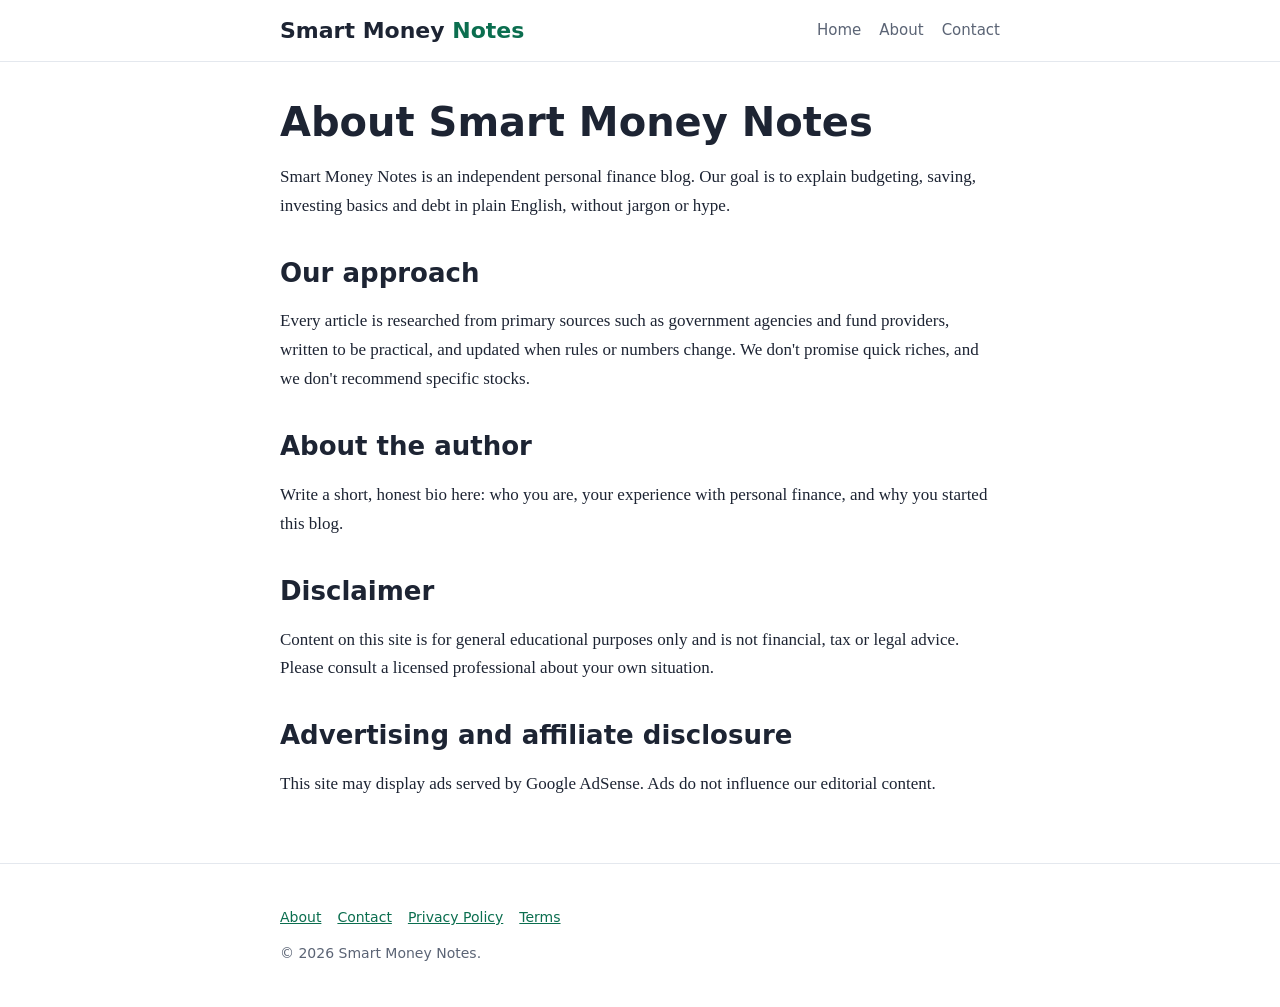
==== about.html @ f4111bb9 "Initial commit: Smart Money Notes static blog Co-Authored-By: Claude Sonnet 5.5 <noreply@anthropic.c" ====
<!doctype html>
<html lang="en">
<head>
<meta charset="utf-8">
<meta name="viewport" content="width=device-width,initial-scale=1">
<title>About – Smart Money Notes</title>
<meta name="description" content="Who we are and how Smart Money Notes approaches personal finance content.">
<link rel="canonical" href="https://YOUR-DOMAIN.com/about.html">
<link rel="stylesheet" href="assets/style.css">
</head>
<body>
<header class="site"><div class="wrap">
<a class="logo" href="/">Smart Money <span>Notes</span></a>
<nav><a href="/">Home</a><a href="/about.html">About</a><a href="/contact.html">Contact</a></nav>
</div></header>
<main class="wrap"><article>
<h1>About Smart Money Notes</h1>
<p>Smart Money Notes is an independent personal finance blog. Our goal is to explain budgeting, saving, investing basics and debt in plain English, without jargon or hype.</p>
<h2>Our approach</h2>
<p>Every article is researched from primary sources such as government agencies and fund providers, written to be practical, and updated when rules or numbers change. We don't promise quick riches, and we don't recommend specific stocks.</p>
<h2>About the author</h2>
<p><!-- TODO: Replace with your real name, background and why you write about money. Real author info helps readers trust the site. -->Write a short, honest bio here: who you are, your experience with personal finance, and why you started this blog.</p>
<h2>Disclaimer</h2>
<p>Content on this site is for general educational purposes only and is not financial, tax or legal advice. Please consult a licensed professional about your own situation.</p>
<h2>Advertising and affiliate disclosure</h2>
<p>This site may display ads served by Google AdSense. Ads do not influence our editorial content.</p>
</article></main>
<footer class="site"><div class="wrap">
<p><a href="/about.html">About</a><a href="/contact.html">Contact</a><a href="/privacy-policy.html">Privacy Policy</a><a href="/terms.html">Terms</a></p>
<p>© 2026 Smart Money Notes.</p>
</div></footer>
</body>
</html>
---- assets/style.css ----
:root{--bg:#fff;--fg:#1d2433;--muted:#5b6475;--brand:#0b6e4f;--brand-d:#08523b;--line:#e4e8ee;--soft:#f4f7f6}
@media (prefers-color-scheme:dark){:root{--bg:#10151c;--fg:#e8ecf2;--muted:#9aa4b5;--brand:#3fbf94;--brand-d:#2fa07a;--line:#263040;--soft:#171e28}}
*{box-sizing:border-box}
body{margin:0;background:var(--bg);color:var(--fg);font:17px/1.7 Georgia,"Times New Roman",serif}
a{color:var(--brand)}
.wrap{max-width:760px;margin:0 auto;padding:0 20px}
header.site{border-bottom:1px solid var(--line);background:var(--bg)}
header.site .wrap{display:flex;flex-wrap:wrap;align-items:center;justify-content:space-between;gap:12px;padding:16px 20px}
.logo{font:700 22px system-ui,sans-serif;color:var(--fg);text-decoration:none}
.logo span{color:var(--brand)}
nav a{font:15px system-ui,sans-serif;margin-left:18px;color:var(--muted);text-decoration:none}
nav a:hover{color:var(--brand)}
.hero{padding:48px 0 24px}
.hero h1{font:800 clamp(30px,5vw,44px)/1.15 system-ui,sans-serif;margin:0 0 12px}
.hero p{color:var(--muted);margin:0}
.card{display:block;padding:22px 0;border-bottom:1px solid var(--line);text-decoration:none;color:inherit}
.card h2{font:700 24px/1.3 system-ui,sans-serif;margin:4px 0 8px;color:var(--fg)}
.card:hover h2{color:var(--brand)}
.tag{font:600 12px system-ui,sans-serif;letter-spacing:.06em;text-transform:uppercase;color:var(--brand)}
.meta{font:14px system-ui,sans-serif;color:var(--muted)}
article h1{font:800 clamp(28px,4.5vw,40px)/1.2 system-ui,sans-serif;margin:36px 0 8px}
article h2{font:700 26px/1.3 system-ui,sans-serif;margin:36px 0 8px}
article h3{font:700 20px system-ui,sans-serif;margin:24px 0 4px}
.notice{background:var(--soft);border-left:4px solid var(--brand);padding:12px 16px;font:15px/1.5 system-ui,sans-serif;color:var(--muted);margin:24px 0}
table{border-collapse:collapse;width:100%;font:15px system-ui,sans-serif;margin:16px 0}
th,td{border:1px solid var(--line);padding:8px 10px;text-align:left}
th{background:var(--soft)}
.ad{margin:28px 0;min-height:90px;text-align:center}
footer.site{margin-top:64px;border-top:1px solid var(--line);padding:28px 0;font:14px/1.6 system-ui,sans-serif;color:var(--muted)}
footer.site a{margin-right:16px}
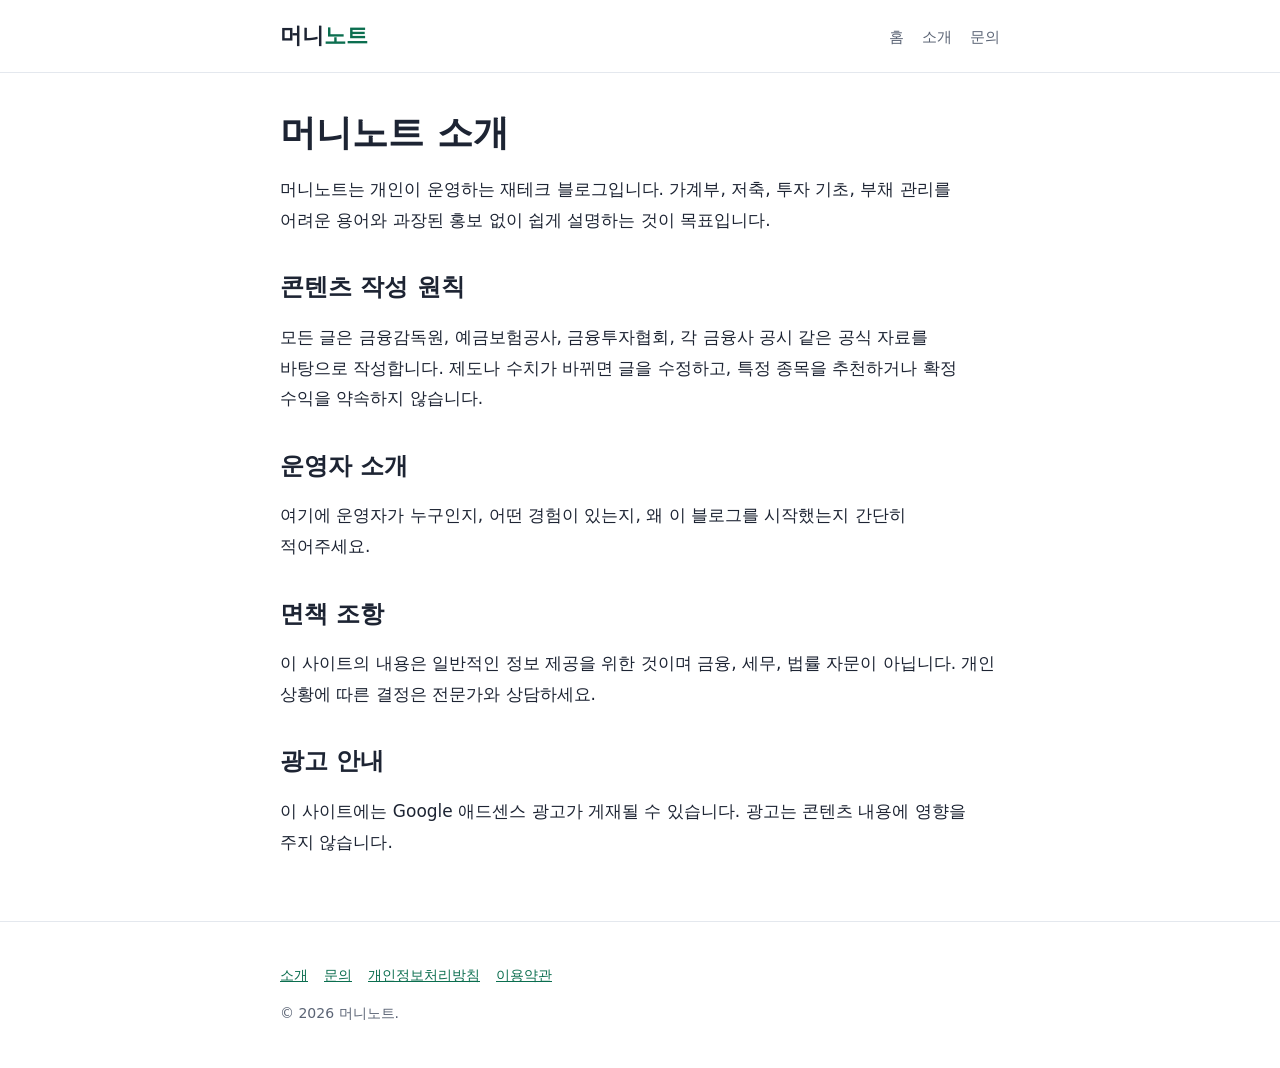
==== commit 2425191a: "Switch site language to Korean and localize content Co-Authored-By: Claude Sonnet 5.5 <noreply@anthr" ====
--- a/about.html
+++ b/about.html
@@ -1,33 +1,33 @@
 <!doctype html>
-<html lang="en">
+<html lang="ko">
 <head>
 <meta charset="utf-8">
 <meta name="viewport" content="width=device-width,initial-scale=1">
-<title>About – Smart Money Notes</title>
-<meta name="description" content="Who we are and how Smart Money Notes approaches personal finance content.">
+<title>소개 – 머니노트</title>
+<meta name="description" content="머니노트는 어떤 블로그인지, 콘텐츠를 어떤 원칙으로 작성하는지 소개합니다.">
 <link rel="canonical" href="https://YOUR-DOMAIN.com/about.html">
 <link rel="stylesheet" href="assets/style.css">
 </head>
 <body>
 <header class="site"><div class="wrap">
-<a class="logo" href="/">Smart Money <span>Notes</span></a>
-<nav><a href="/">Home</a><a href="/about.html">About</a><a href="/contact.html">Contact</a></nav>
+<a class="logo" href="/">머니<span>노트</span></a>
+<nav><a href="/">홈</a><a href="/about.html">소개</a><a href="/contact.html">문의</a></nav>
 </div></header>
 <main class="wrap"><article>
-<h1>About Smart Money Notes</h1>
-<p>Smart Money Notes is an independent personal finance blog. Our goal is to explain budgeting, saving, investing basics and debt in plain English, without jargon or hype.</p>
-<h2>Our approach</h2>
-<p>Every article is researched from primary sources such as government agencies and fund providers, written to be practical, and updated when rules or numbers change. We don't promise quick riches, and we don't recommend specific stocks.</p>
-<h2>About the author</h2>
-<p><!-- TODO: Replace with your real name, background and why you write about money. Real author info helps readers trust the site. -->Write a short, honest bio here: who you are, your experience with personal finance, and why you started this blog.</p>
-<h2>Disclaimer</h2>
-<p>Content on this site is for general educational purposes only and is not financial, tax or legal advice. Please consult a licensed professional about your own situation.</p>
-<h2>Advertising and affiliate disclosure</h2>
-<p>This site may display ads served by Google AdSense. Ads do not influence our editorial content.</p>
+<h1>머니노트 소개</h1>
+<p>머니노트는 개인이 운영하는 재테크 블로그입니다. 가계부, 저축, 투자 기초, 부채 관리를 어려운 용어와 과장된 홍보 없이 쉽게 설명하는 것이 목표입니다.</p>
+<h2>콘텐츠 작성 원칙</h2>
+<p>모든 글은 금융감독원, 예금보험공사, 금융투자협회, 각 금융사 공시 같은 공식 자료를 바탕으로 작성합니다. 제도나 수치가 바뀌면 글을 수정하고, 특정 종목을 추천하거나 확정 수익을 약속하지 않습니다.</p>
+<h2>운영자 소개</h2>
+<p><!-- TODO: 실명 또는 필명, 재테크 경험, 블로그를 시작한 이유를 솔직하게 적어주세요. 운영자 정보가 있으면 독자와 심사에서 신뢰도에 도움이 됩니다. -->여기에 운영자가 누구인지, 어떤 경험이 있는지, 왜 이 블로그를 시작했는지 간단히 적어주세요.</p>
+<h2>면책 조항</h2>
+<p>이 사이트의 내용은 일반적인 정보 제공을 위한 것이며 금융, 세무, 법률 자문이 아닙니다. 개인 상황에 따른 결정은 전문가와 상담하세요.</p>
+<h2>광고 안내</h2>
+<p>이 사이트에는 Google 애드센스 광고가 게재될 수 있습니다. 광고는 콘텐츠 내용에 영향을 주지 않습니다.</p>
 </article></main>
 <footer class="site"><div class="wrap">
-<p><a href="/about.html">About</a><a href="/contact.html">Contact</a><a href="/privacy-policy.html">Privacy Policy</a><a href="/terms.html">Terms</a></p>
-<p>© 2026 Smart Money Notes.</p>
+<p><a href="/about.html">소개</a><a href="/contact.html">문의</a><a href="/privacy-policy.html">개인정보처리방침</a><a href="/terms.html">이용약관</a></p>
+<p>© 2026 머니노트.</p>
 </div></footer>
 </body>
 </html>
--- a/assets/style.css
+++ b/assets/style.css
@@ -1,30 +1,30 @@
 :root{--bg:#fff;--fg:#1d2433;--muted:#5b6475;--brand:#0b6e4f;--brand-d:#08523b;--line:#e4e8ee;--soft:#f4f7f6}
 @media (prefers-color-scheme:dark){:root{--bg:#10151c;--fg:#e8ecf2;--muted:#9aa4b5;--brand:#3fbf94;--brand-d:#2fa07a;--line:#263040;--soft:#171e28}}
 *{box-sizing:border-box}
-body{margin:0;background:var(--bg);color:var(--fg);font:17px/1.7 Georgia,"Times New Roman",serif}
+body{margin:0;background:var(--bg);color:var(--fg);font:17px/1.8 "Pretendard","Noto Sans KR","Malgun Gothic","Apple SD Gothic Neo",system-ui,sans-serif;word-break:keep-all}
 a{color:var(--brand)}
 .wrap{max-width:760px;margin:0 auto;padding:0 20px}
 header.site{border-bottom:1px solid var(--line);background:var(--bg)}
 header.site .wrap{display:flex;flex-wrap:wrap;align-items:center;justify-content:space-between;gap:12px;padding:16px 20px}
-.logo{font:700 22px system-ui,sans-serif;color:var(--fg);text-decoration:none}
+.logo{font-weight:800;font-size:22px;color:var(--fg);text-decoration:none}
 .logo span{color:var(--brand)}
-nav a{font:15px system-ui,sans-serif;margin-left:18px;color:var(--muted);text-decoration:none}
+nav a{font-size:15px;margin-left:18px;color:var(--muted);text-decoration:none}
 nav a:hover{color:var(--brand)}
 .hero{padding:48px 0 24px}
-.hero h1{font:800 clamp(30px,5vw,44px)/1.15 system-ui,sans-serif;margin:0 0 12px}
+.hero h1{font-weight:800;font-size:clamp(28px,5vw,42px);line-height:1.25;margin:0 0 12px}
 .hero p{color:var(--muted);margin:0}
 .card{display:block;padding:22px 0;border-bottom:1px solid var(--line);text-decoration:none;color:inherit}
-.card h2{font:700 24px/1.3 system-ui,sans-serif;margin:4px 0 8px;color:var(--fg)}
+.card h2{font-weight:700;font-size:23px;line-height:1.4;margin:4px 0 8px;color:var(--fg)}
 .card:hover h2{color:var(--brand)}
-.tag{font:600 12px system-ui,sans-serif;letter-spacing:.06em;text-transform:uppercase;color:var(--brand)}
-.meta{font:14px system-ui,sans-serif;color:var(--muted)}
-article h1{font:800 clamp(28px,4.5vw,40px)/1.2 system-ui,sans-serif;margin:36px 0 8px}
-article h2{font:700 26px/1.3 system-ui,sans-serif;margin:36px 0 8px}
-article h3{font:700 20px system-ui,sans-serif;margin:24px 0 4px}
-.notice{background:var(--soft);border-left:4px solid var(--brand);padding:12px 16px;font:15px/1.5 system-ui,sans-serif;color:var(--muted);margin:24px 0}
-table{border-collapse:collapse;width:100%;font:15px system-ui,sans-serif;margin:16px 0}
+.tag{font-weight:700;font-size:13px;color:var(--brand)}
+.meta{font-size:14px;color:var(--muted)}
+article h1{font-weight:800;font-size:clamp(26px,4.5vw,36px);line-height:1.35;margin:36px 0 8px}
+article h2{font-weight:700;font-size:24px;line-height:1.4;margin:36px 0 8px}
+article h3{font-weight:700;font-size:19px;margin:24px 0 4px}
+.notice{background:var(--soft);border-left:4px solid var(--brand);padding:12px 16px;font-size:15px;line-height:1.6;color:var(--muted);margin:24px 0}
+table{border-collapse:collapse;width:100%;font-size:15px;margin:16px 0}
 th,td{border:1px solid var(--line);padding:8px 10px;text-align:left}
 th{background:var(--soft)}
 .ad{margin:28px 0;min-height:90px;text-align:center}
-footer.site{margin-top:64px;border-top:1px solid var(--line);padding:28px 0;font:14px/1.6 system-ui,sans-serif;color:var(--muted)}
+footer.site{margin-top:64px;border-top:1px solid var(--line);padding:28px 0;font-size:14px;line-height:1.7;color:var(--muted)}
 footer.site a{margin-right:16px}
